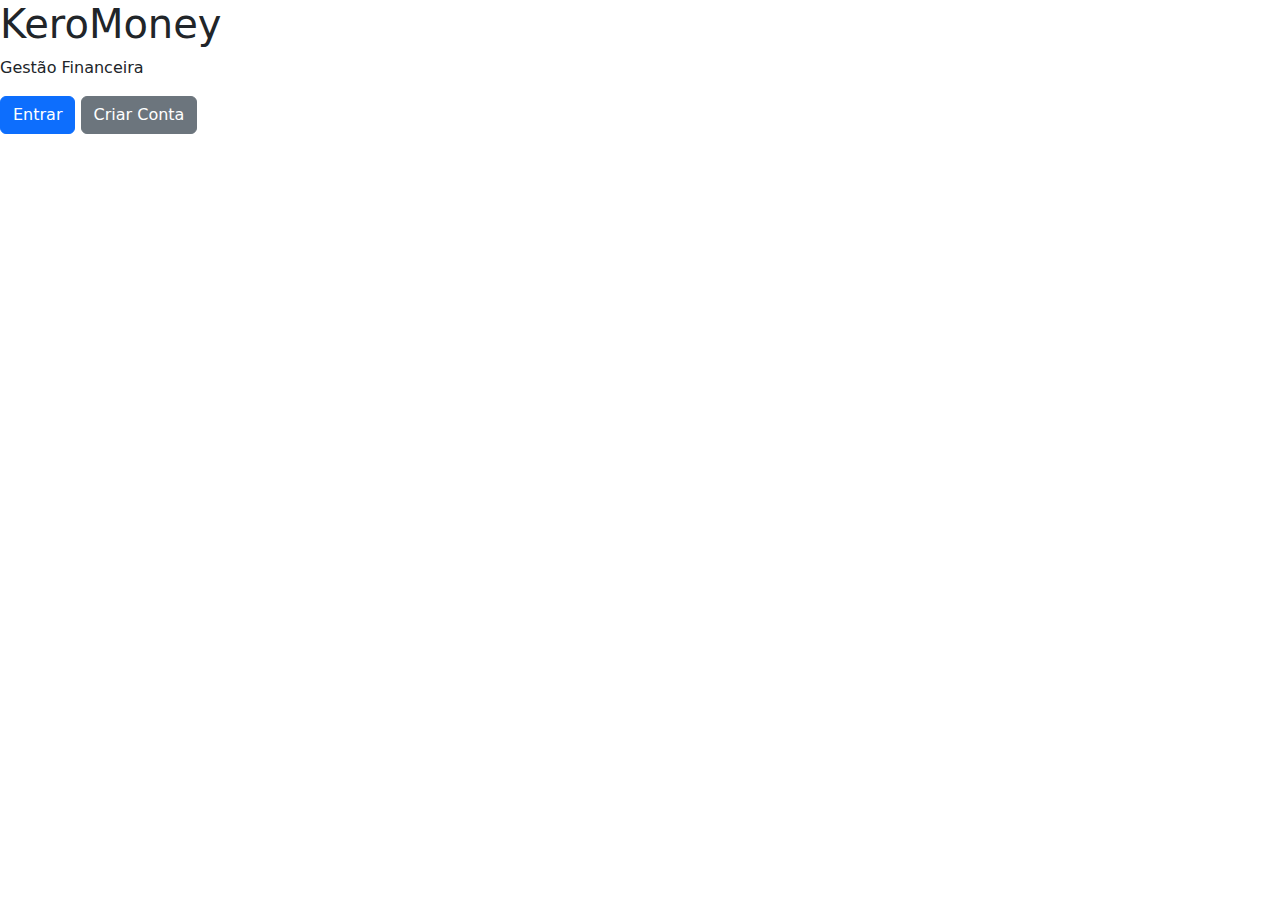
==== HTML/index.html @ df6b89f0 "Projeto Fintech V1" ====
<!doctype html>
<html lang="pt-br">
  <head>
    <meta charset="utf-8">
    <meta name="viewport" content="width=device-width, initial-scale=1">
    <title>KeroMoney</title>
    <!-- Chamada do CSS do BS-->
    <link href="https://cdn.jsdelivr.net/npm/bootstrap@5.3.3/dist/css/bootstrap.min.css" rel="stylesheet" integrity="sha384-QWTKZyjpPEjISv5WaRU9OFeRpok6YctnYmDr5pNlyT2bRjXh0JMhjY6hW+ALEwIH" crossorigin="anonymous">
    <!-- Chamada do seu arquivo CSS personalizado -->
    <link href="/Fintech/CSS/styles_index.css" rel="stylesheet">
  </head>

  <body>
    <div class="content">
      <h1>KeroMoney</h1>
      <p>Gestão Financeira</p>

      <a href="#" class="btn btn-primary btn-custom" data-bs-toggle="modal" data-bs-target="#loginModal">Entrar</a>
      <a href="#" class="btn btn-secondary btn-custom" data-bs-toggle="modal" data-bs-target="#signupModal">Criar Conta</a>
    </div>

    <!-- Modal de Login -->
    <div class="modal fade" id="loginModal" tabindex="-1" aria-labelledby="loginModalLabel" aria-hidden="true">
      <div class="modal-dialog modal-dialog-centered">
        <div class="modal-content">
          <div class="modal-header">
            <h5 class="modal-title" id="loginModalLabel">Login</h5>
            <button type="button" class="btn-close" data-bs-dismiss="modal" aria-label="Close"></button>
          </div>
          <div class="modal-body">
            <form>
              <div class="mb-3">
                <label for="loginInput" class="form-label">Login</label>
                <input type="text" class="form-control" id="loginInput" placeholder="Digite seu login">
              </div>
              <div class="mb-3">
                <label for="passwordInput" class="form-label">Senha</label>
                <input type="password" class="form-control" id="passwordInput" placeholder="Digite sua senha">
              </div>
            </form>
          </div>
          <div class="modal-footer">
            <button type="button" class="btn btn-secondary" data-bs-dismiss="modal">Fechar</button>
            <button type="button" class="btn btn-primary" onclick="window.location.href='pag_inicio.html'">Entrar</button>
          </div>
        </div>
      </div>
    </div>

    <!-- Modal de Criar Conta -->
    <div class="modal fade" id="signupModal" tabindex="-1" aria-labelledby="signupModalLabel" aria-hidden="true">
      <div class="modal-dialog modal-dialog-centered">
        <div class="modal-content">
          <div class="modal-header">
            <h5 class="modal-title" id="signupModalLabel">Criar Conta</h5>
            <button type="button" class="btn-close" data-bs-dismiss="modal" aria-label="Close"></button>
          </div>
          <div class="modal-body">
            <form>
              <div class="mb-3">
                <label for="nomeInput" class="form-label">Nome</label>
                <input type="text" class="form-control" id="nomeInput" placeholder="Digite seu nome">
              </div>
              <div class="mb-3">
                <label for="sobrenomeInput" class="form-label">Sobrenome</label>
                <input type="text" class="form-control" id="sobrenomeInput" placeholder="Digite seu sobrenome">
              </div>
              <div class="mb-3">
                <label for="emailInput" class="form-label">E-mail</label>
                <input type="email" class="form-control" id="emailInput" placeholder="Digite seu e-mail">
              </div>
              <div class="mb-3">
                <label for="senhaInput" class="form-label">Senha</label>
                <input type="password" class="form-control" id="senhaInput" placeholder="Digite sua senha">
              </div>
            </form>
          </div>
          <div class="modal-footer">
            <button type="button" class="btn btn-secondary" data-bs-dismiss="modal">Fechar</button>
            <button type="button" class="btn btn-primary" onclick="window.location.href='pag_inicio.html'">Criar Conta</button>
          </div>
        </div>
      </div>
    </div>

    <!-- Chamada do JS do BS-->
    <script src="https://cdn.jsdelivr.net/npm/bootstrap@5.3.3/dist/js/bootstrap.bundle.min.js" integrity="sha384-YvpcrYf0tY3lHB60NNkmXc5s9fDVZLESaAA55NDzOxhy9GkcIdslK1eN7N6jIeHz" crossorigin="anonymous"></script>
  </body>
</html>
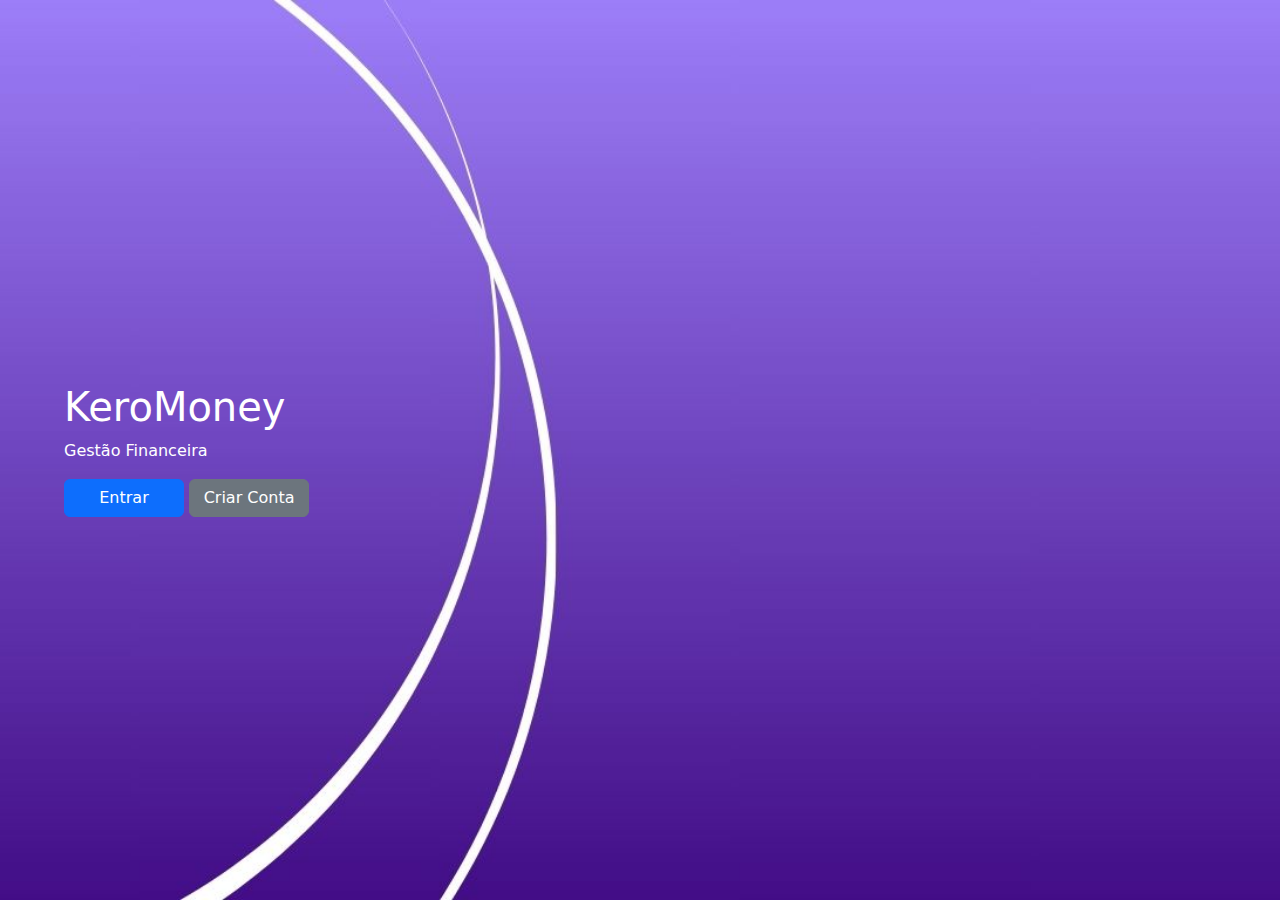
==== commit 5a5bdb68: "Atualização básica do código." ====
--- a/HTML/index.html
+++ b/HTML/index.html
@@ -7,7 +7,7 @@
     <!-- Chamada do CSS do BS-->
     <link href="https://cdn.jsdelivr.net/npm/bootstrap@5.3.3/dist/css/bootstrap.min.css" rel="stylesheet" integrity="sha384-QWTKZyjpPEjISv5WaRU9OFeRpok6YctnYmDr5pNlyT2bRjXh0JMhjY6hW+ALEwIH" crossorigin="anonymous">
     <!-- Chamada do seu arquivo CSS personalizado -->
-    <link href="/Fintech/CSS/styles_index.css" rel="stylesheet">
+    <link href="/CSS/styles_index.css" rel="stylesheet">
   </head>
 
   <body>
--- a/CSS/styles_index.css
+++ b/CSS/styles_index.css
@@ -0,0 +1,21 @@
+body {
+    margin: 0;
+    padding: 0;
+    height: 100vh;
+    background-image: url('/IMG/KeroMoney_Capa.jpg');
+    background-size: cover;
+    background-repeat: no-repeat;
+    background-position: center;
+    display: flex;
+    align-items: center;
+    color: white; /* Ajustar a cor do texto para ser legível sobre a imagem de fundo */
+  }
+  .content {
+    margin-left: 5%;
+  }
+  .btn-custom {
+    width: 120px; /* Define a largura dos botões */
+  }
+  .modal-content {
+    color: black; /* Define a cor do texto no modal */
+  }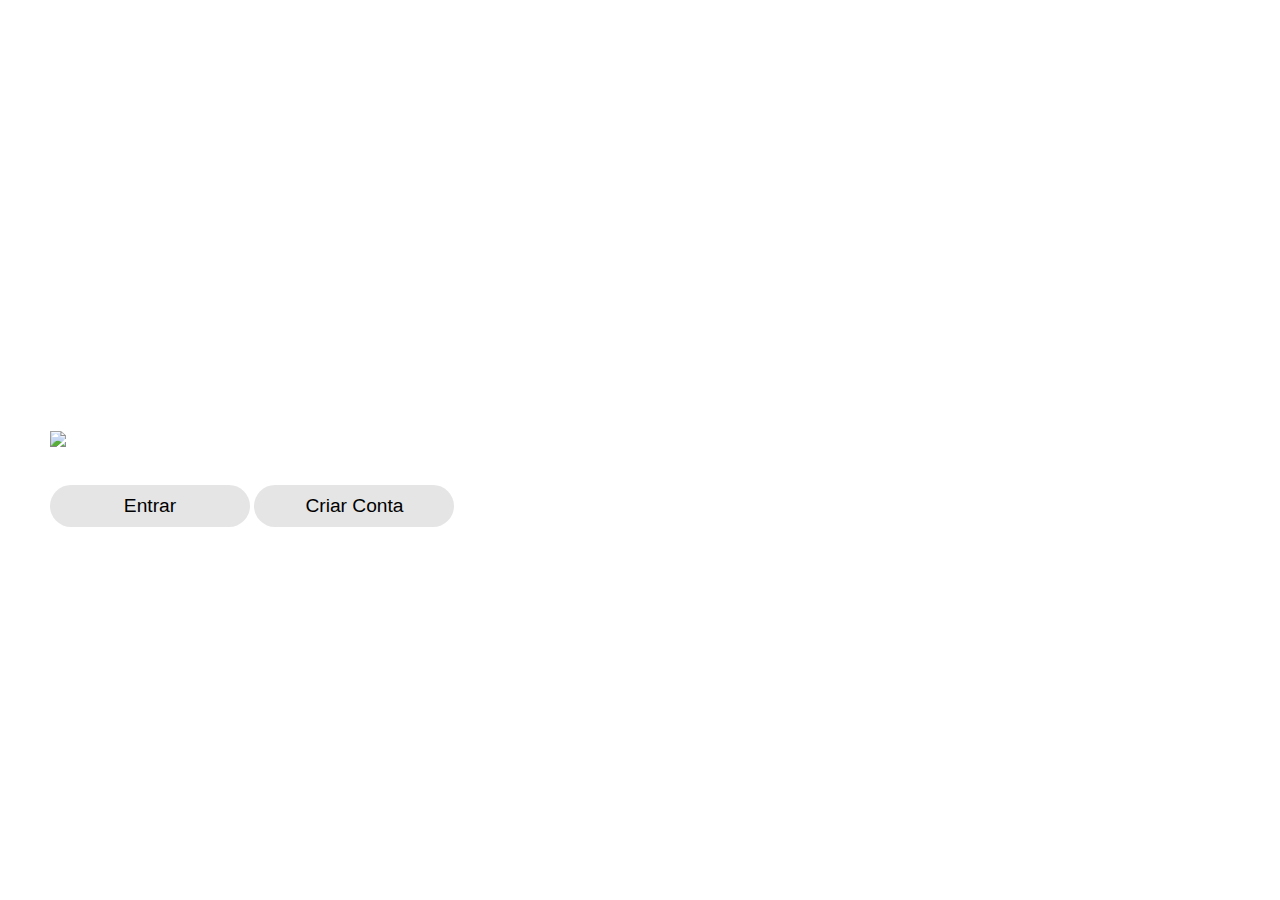
==== commit 601e3201: "Atualização do Site com Referencia no Site do IFood." ====
--- a/HTML/index.html
+++ b/HTML/index.html
@@ -1,89 +1,35 @@
-<!doctype html>
-<html lang="pt-br">
-  <head>
-    <meta charset="utf-8">
-    <meta name="viewport" content="width=device-width, initial-scale=1">
-    <title>KeroMoney</title>
-    <!-- Chamada do CSS do BS-->
-    <link href="https://cdn.jsdelivr.net/npm/bootstrap@5.3.3/dist/css/bootstrap.min.css" rel="stylesheet" integrity="sha384-QWTKZyjpPEjISv5WaRU9OFeRpok6YctnYmDr5pNlyT2bRjXh0JMhjY6hW+ALEwIH" crossorigin="anonymous">
-    <!-- Chamada do seu arquivo CSS personalizado -->
-    <link href="/CSS/styles_index.css" rel="stylesheet">
-  </head>
-
-  <body>
-    <div class="content">
-      <h1>KeroMoney</h1>
-      <p>Gestão Financeira</p>
-
-      <a href="#" class="btn btn-primary btn-custom" data-bs-toggle="modal" data-bs-target="#loginModal">Entrar</a>
-      <a href="#" class="btn btn-secondary btn-custom" data-bs-toggle="modal" data-bs-target="#signupModal">Criar Conta</a>
+<!DOCTYPE html>
+<html lang="pt">
+<head>
+    <!-- Linguagem, responsividade e titulo -->
+    <meta charset="UTF-8">
+    <meta name="viewport" content="width=device-width, initial-scale=1.0">
+    <title>Parceiros iFood</title>
+    
+    <!-- Importando Bootstrap via CDN -->
+    <link href="https://cdn.jsdelivr.net/npm/bootstrap@5.1.3/dist/css/bootstrap.min.css" rel="stylesheet">
+    
+    <!-- Caminho relativo para o CSS personalizado -->
+    <link rel="stylesheet" href="../css/styles.css">
+</head>
+<body class="index">
+    <div class="container-fluid tela-apresentacao">
+        <!-- Título da página com a fonte Parceiros -->
+        <div class="titulo">
+            <h1>Parceiros</h1>
+            <!-- Logo do IFood abaixo do título -->
+            <img src="../img/Logo_Branco.png" alt="IFood" class="logo-ifood">
+        </div>
+        <!-- Botões de ação com fonte Inter -->
+        <div class="acoes">
+            <!-- Ajuste para o botão "Entrar" ser um link -->
+            <a href="tela_login.html" class="btn btn-custom entrar">Entrar</a>
+            <a href="tela_registrar.html" class="btn btn-custom entrar">Criar Conta</a>
+        </div>
     </div>
 
-    <!-- Modal de Login -->
-    <div class="modal fade" id="loginModal" tabindex="-1" aria-labelledby="loginModalLabel" aria-hidden="true">
-      <div class="modal-dialog modal-dialog-centered">
-        <div class="modal-content">
-          <div class="modal-header">
-            <h5 class="modal-title" id="loginModalLabel">Login</h5>
-            <button type="button" class="btn-close" data-bs-dismiss="modal" aria-label="Close"></button>
-          </div>
-          <div class="modal-body">
-            <form>
-              <div class="mb-3">
-                <label for="loginInput" class="form-label">Login</label>
-                <input type="text" class="form-control" id="loginInput" placeholder="Digite seu login">
-              </div>
-              <div class="mb-3">
-                <label for="passwordInput" class="form-label">Senha</label>
-                <input type="password" class="form-control" id="passwordInput" placeholder="Digite sua senha">
-              </div>
-            </form>
-          </div>
-          <div class="modal-footer">
-            <button type="button" class="btn btn-secondary" data-bs-dismiss="modal">Fechar</button>
-            <button type="button" class="btn btn-primary" onclick="window.location.href='pag_inicio.html'">Entrar</button>
-          </div>
-        </div>
-      </div>
-    </div>
-
-    <!-- Modal de Criar Conta -->
-    <div class="modal fade" id="signupModal" tabindex="-1" aria-labelledby="signupModalLabel" aria-hidden="true">
-      <div class="modal-dialog modal-dialog-centered">
-        <div class="modal-content">
-          <div class="modal-header">
-            <h5 class="modal-title" id="signupModalLabel">Criar Conta</h5>
-            <button type="button" class="btn-close" data-bs-dismiss="modal" aria-label="Close"></button>
-          </div>
-          <div class="modal-body">
-            <form>
-              <div class="mb-3">
-                <label for="nomeInput" class="form-label">Nome</label>
-                <input type="text" class="form-control" id="nomeInput" placeholder="Digite seu nome">
-              </div>
-              <div class="mb-3">
-                <label for="sobrenomeInput" class="form-label">Sobrenome</label>
-                <input type="text" class="form-control" id="sobrenomeInput" placeholder="Digite seu sobrenome">
-              </div>
-              <div class="mb-3">
-                <label for="emailInput" class="form-label">E-mail</label>
-                <input type="email" class="form-control" id="emailInput" placeholder="Digite seu e-mail">
-              </div>
-              <div class="mb-3">
-                <label for="senhaInput" class="form-label">Senha</label>
-                <input type="password" class="form-control" id="senhaInput" placeholder="Digite sua senha">
-              </div>
-            </form>
-          </div>
-          <div class="modal-footer">
-            <button type="button" class="btn btn-secondary" data-bs-dismiss="modal">Fechar</button>
-            <button type="button" class="btn btn-primary" onclick="window.location.href='pag_inicio.html'">Criar Conta</button>
-          </div>
-        </div>
-      </div>
-    </div>
-
-    <!-- Chamada do JS do BS-->
-    <script src="https://cdn.jsdelivr.net/npm/bootstrap@5.3.3/dist/js/bootstrap.bundle.min.js" integrity="sha384-YvpcrYf0tY3lHB60NNkmXc5s9fDVZLESaAA55NDzOxhy9GkcIdslK1eN7N6jIeHz" crossorigin="anonymous"></script>
-  </body>
+    <!-- Importando JavaScript do Bootstrap via CDN -->
+    <script src="https://cdn.jsdelivr.net/npm/@popperjs/core@2.11.6/dist/umd/popper.min.js"></script>
+    <script src="https://cdn.jsdelivr.net/npm/bootstrap@5.1.3/dist/js/bootstrap.min.js"></script>
+</body>
 </html>
--- a/css/styles.css
+++ b/css/styles.css
@@ -0,0 +1,1026 @@
+/* ================= CONFIGURAÇÕES GLOBAIS ================= */
+
+/* Definir variáveis de cor para uso geral */
+:root {
+    
+    /* Cores do Site */
+        /* Cores dos Conteúdos */
+            /* Cores */
+            --cor-fundo: #d60000; /* Vermelho iFood */
+            /* Imagens */
+            --imagem-fundo-capa: url('../img/Fundo_Capa.png');
+            --imagem-fundo_telas_iniciais: url('../img/Fundo_TelasIniciais.png');
+            --imagem-fundo-telas-conteudos: url('../img/Fundo_TelasConteudos.png');
+            --imagem-fundo-telas-conteudos-2: url('../img/Fundo_TelaConteudos2.png');
+            /* FIM - Fundos das Telas */
+
+            /* Cores de Textos */
+            --cor-texto-branco: white; /* Texto Branco */
+            --cor-texto-vermelho:#ff0000; /* Texto Vermelho */
+            --cor-texto-preto: black; /* Texto Preto */
+            --cor-texto-verde: #1C5900; /* Texto Verde */
+            --cor-texto-azul: #002de3; /* Texto Azul */
+            /* FIM - Cores de Textos */
+
+            /* Cores dos Botôes */
+            --cor-botao-fundo_cinza_claro: #e5e5e5; /* Fundo cinza claro dos botões */
+            --cor-botao-fundo_branco: white; /* Fundo cinza claro dos botões */
+            --cor-botao-fundo_vermelho: #ff0000; /* Fundo cinza claro dos botões */
+            --cor-botao-fundo_azul_claro: #5699FE; /* Fundo cinza claro dos botões */
+            --cor-botao-fundo_verde_claro: #00A811; /* Fundo cinza claro dos botões */
+            --cor-botao-fundo_preto: black; /* Fundo cinza claro dos botões */
+
+            --cor-botao-texto_preto: black; /* Texto preto dos botões */
+            --cor-botao-texto_branco: white; /* Texto preto dos botões */
+            --cor-botao-texto_vermelho: #d60000; /* Texto preto dos botões */ 
+
+            --cor-botao-hover_cinza_escuro: #b3b3b3; /* Cor de fundo dos botões ao passar o mouse */
+            --cor-botao-hover_vermelho_escuro: #970000; /* Cor de fundo dos botões ao passar o mouse */
+            --cor-botao-hover_azul_escuro: #0059AB; /* Cor de fundo dos botões ao passar o mouse */
+            --cor-botao-hover_verde_escuro: #1C5900; /* Cor de fundo dos botões ao passar o mouse */
+            /* FIM - Cores dos Botôes */
+            
+            /* Cores dos Conteúdos */
+            --cor-fundo-conteudos_branco: white; /* Cor de fundo de alguns conteudos nas telas */
+            --cor-fundo-conteudos_vermelho: #d60000; /* Cor de fundo de alguns conteudos nas telas */
+            --cor-fundo-conteudos_preto: black; /* Cor de fundo de alguns conteudos nas telas */
+            --cor-fundo-conteudos_vermelho_claro:  rgba(255, 0, 0, 0.1);
+
+            /* Elementos de Imagem */
+            --imagem-seta-vermelha: url('../img/Elemento_Seta_Vermelha.png');
+
+            /* Icones de Imagem */
+            --imagem-icone-inicio_branco: url('../img/Icones/Icon_InicioBranco.png');
+            --imagem-icone-inicio_vermelho: url('../img/Icones/Icon_InicioVermelho.png');
+            --imagem-icone-vendas_branco: url('../img/Icones/Icon_VendasBranco.png');
+            --imagem-icone-vendas_vermelho: url('../img/Icones/Icon_VendasVermelho.png');
+            --imagem-icone-produtos_branco: url('../img/Icones/Icon_ProdutosBranco.png');
+            --imagem-icone-produtos_vermelho: url('../img/Icones/Icon_ProdutosVermelho.png');
+            --imagem-icone-campanhas_branco: url('../img/Icones/Icon_CampanhasBranco.png');
+            --imagem-icone-campanhas_vermelho: url('../img/Icones/Icon_CampanhasVermelho.png');
+            --imagem-icone-perfil_branco: url('../img/Icones/Icon_PerfilBranco.png');
+            --imagem-icone-perfil_vermelho: url('../img/Icones/Icon_PerfilVermelho.png');
+
+        /* FIM - Cores dos Conteúdos */
+
+        /* Cores do Menu */
+            /* Cores Menu */
+            --cor-fundo-menu: white; /* Fundo do menu lateral */
+
+            /* Cores Fundo Botão */
+            --cor-fundo-item-selecionado: #d60000; /* Fundo do item ativo no menu */
+            --cor-fundo-item-nao-seleciona: white; /* Fundo do item ativo no menu */
+            --cor-hover-fundo-item-nao-selecionado: rgb(250, 225, 225); /* Fundo do item ativo no menu */           
+
+            /* Cores dos Textos */
+            --cor-texto-item-selecionado: white; /* Texto do item ativo no menu */
+            --cor-texto-item-nao-seleciona: rgb(70, 70, 70); /* Texto padrão dos itens de menu */
+
+            /* Cores de Bordas e Sombras */
+            --cor-borda-menu: #e0e0e0; /* Borda do menu lateral */
+            --cor-sombra-menu: rgba(0, 0, 0, 0.1); /* Sombra do menu lateral */
+        /* FIM - Cores do Menu */
+
+        /* Fontes */
+            --fonte-inter: 'Inter', sans-serif;
+            --fonte-inknut: 'Inknut Antiqua', serif;
+
+        /* FIM - Fontes */
+
+    /* FIM - Cores do Site */
+
+}
+
+/* Importar fontes personalizadas usadas em várias páginas */
+@import url('https://fonts.googleapis.com/css2?family=Inter:ital,opsz,wght@0,14..32,100..900;1,14..32,100..900&display=swap');
+
+@import url('https://fonts.googleapis.com/css2?family=Inknut+Antiqua:wght@300;400;500;600;700;800;900&display=swap');
+
+/* Estilo geral do corpo da página */
+body {
+    font-family: var(--fonte-inter); /* Usar a fonte global Inter */
+    margin: 0;
+    padding: 0;
+    display: flex;
+    justify-content: center;
+    align-items: center;
+    height: 100vh;
+}
+
+/* Estilo para botões usados globalmente */
+.btn-custom {
+    background-color: var(--cor-botao-fundo_cinza_claro);
+    color: var(--cor-botao-texto_preto);
+    border-radius: 30px;
+    font-size: 1.2em;
+    width: 200px;
+    margin-bottom: 10px;
+}
+
+.btn-custom:hover {
+    background-color: var(--cor-botao-hover_cinza_escuro);
+}
+
+/* Estilo para botões secundários */
+.btn-custom-secundario {
+    background-color: var(--cor-botao-fundo_vermelho);
+    color: var(--cor-botao-texto_branco);
+    border-radius: 30px;
+    box-shadow: 0 2px 10px var(--cor-sombra-menu); /* Sombra do menu lateral */
+    font-size: 15px;
+    width: 200px;
+    margin-bottom: 10px;
+}
+
+.btn-custom-secundario:hover {
+    background-color: var(--cor-botao-hover_vermelho_escuro);
+    color: var(--cor-texto-branco);
+}
+
+.p {
+    color: var(--cor-texto); /* Cor de texto branca */
+}
+
+/* ================= CONFIGURAÇÕES INDIVIDUAIS DO MENU ================= */
+
+ /* Estilo geral do menu lateral */
+ .menu-lateral {
+    height: 100%;
+    padding-top: 20px;
+    border-top-right-radius: 25px;
+    border-bottom-right-radius: 25px;
+    border-right: 1px solid var(--cor-borda-menu); /* Borda do menu lateral */
+    box-shadow: 0 2px 10px var(--cor-sombra-menu); /* Sombra do menu lateral */
+    background-color: var(--cor-fundo-menu);
+    position: fixed;
+    top: 0;
+    left: 0;
+}
+
+/* Estilo dos itens do menu */
+.menu-lateral ul {
+    list-style-type: none;
+    padding: 0;
+    margin: 0;
+}
+
+.menu-lateral ul li a {
+    margin-bottom: 30px;
+    text-align: center;
+    border-radius: 100%;
+    height: 80px;
+    display: block;
+    text-decoration: none;
+}
+
+/* Configurações do Item Selecionado - Fundos e Tamanhos */
+.menu-lateral a.item-menu-selecionado {
+    background-color: var(--cor-fundo-item-selecionado); /* Fundo do item ativo */
+    padding: 5px;
+}
+
+.menu-lateral a.item-menu-selecionado-campanha {
+    background-color: var(--cor-fundo-item-selecionado); /* Fundo do item ativo */
+}
+
+.menu-lateral a.item-menu-selecionado-campanha span{
+    color: var(--cor-texto-item-selecionado); /* Cor do texto abaixo do ícone ativo */
+}
+
+.menu-lateral a.item-menu-selecionado-campanha:hover{
+    background-color: var(--cor-fundo-item-selecionado); /* Fundo do item selecionado */
+}
+
+
+
+/* Configurações do Item Selecionado - Texto */
+.menu-lateral a.item-menu-selecionado span {
+    color: var(--cor-texto-item-selecionado); /* Cor do texto abaixo do ícone ativo */
+}
+
+/* Configurações dos Itens não Selecionados */
+.menu-lateral a span {
+    display: block;
+    font-size: 9px;
+    color: var(--cor-texto-item-nao-seleciona); /* Cor do texto abaixo dos ícones */
+}
+
+/* Configurações dos Itens não Selecionados - Quando o mouse passa por cima do Item */
+.menu-lateral a.item-menu-selecionado:hover{
+    background-color: var(--cor-fundo-item-selecionado); /* Fundo do item selecionado */
+}
+
+.menu-lateral a:hover{
+    background-color: var(--cor-hover-fundo-item-nao-selecionado); /* Fundo do item selecionado */
+}
+
+/* Estilo dos ícones */
+.icon-menu {
+    display: block;
+    margin: 7px auto 5px;
+    width: 30px;
+    height: 30px;
+}
+
+.icon-menu-inicio-branco {
+    background-image: var(--imagem-icone-inicio_branco);
+}
+
+.icon-menu-inicio-vermelho {
+    background-image: var(--imagem-icone-inicio_vermelho);
+}
+
+.icon-menu-vendas-branco {
+    background-image: var(--imagem-icone-vendas_branco);
+}
+
+.icon-menu-vendas-vermelho {
+    background-image: var(--imagem-icone-vendas_vermelho);
+}
+
+.icon-menu-produtos-branco {
+    background-image: var(--imagem-icone-produtos_branco);
+}
+
+.icon-menu-produtos-vermelho {
+    background-image: var(--imagem-icone-produtos_vermelho);
+}
+
+.icon-menu-campanhas-branco {
+    background-image: var(--imagem-icone-campanhas_branco);
+}
+
+.icon-menu-campanhas-vermelho {
+    background-image: var(--imagem-icone-campanhas_vermelho);
+}
+
+.icon-menu-perfil-branco {
+    background-image: var(--imagem-icone-perfil_branco);
+}
+
+.icon-menu-perfil-vermelho {
+    background-image: var(--imagem-icone-perfil-vermelho);
+}
+
+/* ================= FIM - CONFIGURAÇÕES INDIVIDUAIS DO MENU ================= */
+
+
+/* ================= CONFIGURAÇÕES INDIVIDUAIS DA TELA INDEX ================= */
+
+body.index {
+    color: var(--cor-texto-branco); /* Cor de texto branca */
+    background-image: var(--imagem-fundo-capa); /* Usando a variável da imagem de fundo para a tela inicial */
+    background-size: cover;
+    background-position: center;
+    background-repeat: no-repeat;
+    background-attachment: fixed;
+}
+
+/* Estilo do container principal da tela de apresentação */
+.tela-apresentacao {
+    display: flex;
+    flex-direction: column;
+    justify-content: center;
+    align-items: flex-start;
+    padding-left: 50px;
+    height: 100%;
+}
+
+/* Estilo do título na tela principal */
+.titulo h1 {
+    font-family: 'Parceiros', sans-serif;
+    font-size: 2.5em;
+    margin-bottom: 20px;
+}
+
+/* Estilo do logo do iFood na tela principal */
+.logo-ifood {
+    width: 150px;
+    margin-bottom: 30px;
+}
+
+/* ================= FIM - CONFIGURAÇÕES INDIVIDUAIS DA TELA INDEX ================= */
+
+/* ================= CONFIGURAÇÕES INDIVIDUAIS DA TELA DE LOGIN E REGISTRAR ================= */
+
+body.login {
+    color: var(--cor-texto-preto); /* Cor de texto branca */
+    background-image: var(--imagem-fundo_telas_iniciais); /* Imagem de fundo específica para a tela de login */
+    background-size: cover;
+    background-position: center;
+    background-repeat: no-repeat;
+    background-attachment: fixed;
+}
+
+/* Estilo do container de login */
+.tela-login-container {
+    display: flex;
+    justify-content: center;
+    align-items: center;
+    height: 100vh;
+}
+
+/* Estilo da caixa de login */
+.caixa-login {
+    background-color: white;
+    border: 2px solid var(--cor-botao-hover_cinza_escuro); /* Usando a cor hover como borda */
+    border-radius: 15px;
+    padding: 30px;
+    text-align: center;
+    box-shadow: 0 0 10px rgba(0, 0, 0, 0.1);
+    width: 400px;
+}
+
+/* Estilo dos campos de entrada de e-mail e senha */
+.campo-entrada {
+    margin-bottom: 20px;
+    padding: 10px;
+    border-radius: 30px;
+    border: 1px solid var(--cor-botao-hover_cinza_escuro);
+}
+
+/* Estilo do texto "Acesse com" na tela de login */
+.acesso-com {
+    margin-bottom: 15px;
+    color: var(--cor-texto);
+}
+
+/* Estilo para ícones de acesso */
+.icones-acesso {
+    display: flex;
+    justify-content: center;
+    gap: 15px;
+}
+
+/* Estilo dos ícones individuais */
+.icone-google,
+.icone-facebook {
+    width: 40px;
+    height: 40px;
+    cursor: pointer;
+}
+
+/* ================= FIM - CONFIGURAÇÕES INDIVIDUAIS DA TELA DE LOGIN E REGISTRAR ================= */
+
+/* ================= CONFIGURAÇÕES INDIVIDUAIS DA TELA DE INICIO ================= */
+
+body.inicio {
+    color: var(--cor-texto-preto); /* Cor de texto branca */
+    background-image: var(--imagem-fundo-telas-conteudos); /* Imagem de fundo específica para a tela de login */
+    background-size: cover;
+    background-position: center;
+    background-repeat: no-repeat;
+    background-attachment: fixed;
+}
+
+/* Configuração do conteúdo principal para ocupar toda a tela */
+.conteudo-principal-fundo {
+    flex-direction: column;
+    height: 100%;
+    width: 80%;
+
+}
+
+/* Configuração do conteúdo principal para ocupar toda a tela */
+.conteudo-principal {
+    flex-direction: column;
+}
+
+/* Flex grow nos elementos para que se adaptem ao espaço disponível */
+.flex-grow-1 {
+    flex-grow: 1;
+    display: flex;
+    justify-content: center;
+    align-items: center;
+}
+
+/* Estilo geral para os blocos de conteúdo */
+.bloco-conteudo {
+    background-color: white; /* Fundo branco */
+    border-radius: 20px; /* Cantos arredondados */
+    box-shadow: 0px 4px 8px rgba(0, 0, 0, 0.1); /* Sombra suave */
+    height: 100%;
+}
+
+.bloco-infos-usuarios{
+    padding: 15px 10px;
+}
+
+.bloco-saldo {
+    color: var(--cor-texto-branco);
+    background-color: var(--cor-fundo-conteudos_vermelho);
+    text-align: center;
+}
+
+.bloco-grafico{
+    height: 100%; /* Ocupa a altura disponível */
+}
+
+/* Ajuste das alturas dos gráficos e blocos */
+#graficoVendas, #graficoCustos {
+    width: 100%;
+    height: 100%; /* Ajuste da altura dos gráficos para ocupar a área */
+}
+
+
+.bloco-conteudo h1 {
+    font-size: 2.5rem;
+}
+
+
+
+/* Ajuste blocos de Campanhas */
+.bloco-campanhas-inicio {
+    text-align: center;
+    height: 200px; /* Ocupa a altura disponível */
+}
+
+.bloco-campanhas-inicio-designer {
+    padding: 10px 0px;
+}
+
+.bloco-campanhas-inicio-designer-conteudo-fundo {
+    height: 100%;
+}
+
+.bloco-campanhas-inicio-designer-conteudo {
+    border-radius: 50%; /* Cantos arredondados */
+    background-color: var(--cor-fundo-conteudos_vermelho_claro); /* Fundo vermelho claro */
+    box-shadow: 0px 4px 8px rgba(0, 0, 0, 0.5); /* Sombra suave */
+    width: 120px;
+    height: 120px;
+    display: flex;
+    flex-direction: column;
+    justify-content: center;
+    align-items: center;
+}
+
+.espacamento-conteudo-inicio{
+    margin-bottom: 3px;
+}
+
+.bloco-campanhas-inicio-designer-conteudo img{
+    width: 30px;
+    height: 30px;
+}
+
+.bloco-campanhas-inicio-designer-conteudo h1 {
+    font-size: 16px;
+    color: var(--cor-texto-preto); /* Cor do texto */
+}
+
+.bloco-campanhas-inicio-designer-conteudo h2{
+    font-size: 12px;
+    color: var(--cor-texto-vermelho); /* Cor do nome da campanha */
+    margin: 0;
+}
+
+/* Setas de navegação vermelhas */
+.carousel-control-prev,
+.carousel-control-next{
+    width: 7%;
+}
+
+
+.carousel-control-prev-icon,
+.carousel-control-next-icon {
+    width: 30px;
+    height: 30px;
+    border-radius: 50%;
+}
+
+.seta-vermelha {
+    background-image: var(--imagem-seta-vermelha);
+    padding: 5px;
+}
+
+/* Estilos para setas */
+.carousel-control-prev-icon {
+    transform: rotate(180deg); /* Rotaciona para criar a seta de voltar */
+}
+
+.carousel-control-next-icon {
+    transform: rotate(360deg); /* Rotaciona para criar a seta de avançar */
+}
+
+/* FIM - Ajuste blocos de Campanhas */
+
+
+/* Ajustes Botões Criar Campanha e Adicionar Produto */
+.text-rigth{
+    text-align: right !important
+}
+
+
+
+/* =================  FIM - CONFIGURAÇÕES INDIVIDUAIS DA TELA DE INICIO ================= */
+
+/* ================= CONFIGURAÇÕES INDIVIDUAIS DA TELA VENDAS ================= */
+
+body.vendas {
+    color: var(--cor-texto-branco); /* Cor de texto branca */
+    background-image: var(--imagem-fundo-telas-conteudos-2); /* Usando a variável da imagem de fundo para a tela inicial */
+    background-size: cover;
+    background-position: center;
+    background-repeat: no-repeat;
+    background-attachment: fixed;
+}
+
+/* Estilo da Página de Vendas */
+
+.container-vendas {
+    width: 100%;
+    display: flex;
+    flex-direction: column;
+}
+
+.header-vendas h1 {
+    color: var(--cor-texto-branco);
+    font-size: 30px;
+    margin-top: 20px;
+    margin-bottom: 20px;
+}
+
+.blocos-vendas {
+    display: flex;
+    gap: 15px;
+    justify-content: center;
+    flex-wrap: wrap;
+}
+
+.bloco {
+    border-radius: 20px;
+    padding: 20px 5px;
+    width: 49%;
+    height: 80%;
+}
+
+.bloco p {
+    font-size: 1rem;
+    color: var(--cor-texto-preto);
+    margin-bottom: 10px;
+}
+
+.bloco h2 {
+    font-size: 1.5rem;
+    color: var(--cor-texto-preto);
+    margin-bottom: 10px;
+}
+
+/* Estilos Específicos para Cada Bloco */
+.total-vendas, .qtd-vendas, .mais-pedido, .tempo-medio {
+    background-color: var(--cor-fundo-conteudos_branco);
+    text-align: center;
+    box-shadow: 0 4px 8px rgba(0, 0, 0, 0.1);
+    height: 130px;
+    margin-bottom: 15px;
+}
+
+.bloco.mais-pedido img{
+    width: 6rem;
+    border-radius: 100px;
+}
+
+.mais-pedido p:last-child {
+    font-size: 1rem;
+    color: var(--cor-texto-preto);
+}
+
+
+
+
+/* Estilo do Histórico de Pedidos */
+
+.historico-pedidos {
+    background-color: var(--cor-fundo-conteudos_branco);
+    width: 100%;
+    height: 100%;
+    padding: 20px;
+    border-radius: 20px;
+    box-shadow: 0px 4px 8px rgba(0, 0, 0, 0.1);
+}
+
+.historico-pedidos h2 {
+    color: var(--cor-texto-preto);
+    text-align: center;
+    font-size: 20px;
+    margin-bottom: 20px;
+}
+
+.linha-horizontal{
+    border-top: 2px solid var(--cor-fundo);
+    width: 100%;
+    margin: 20px 0px 20px 0px;
+}
+
+.historico-pedidos p {
+    color: var(--cor-texto-preto);
+    font-size: 12px;
+    margin: 3px;
+}
+
+.icon-filtro{
+    color: var(--cor-botao-fundo_preto);
+}
+
+.pedido {
+    display: flex;
+    justify-content: space-between;
+    align-items: center;
+    border-bottom: 1px solid #e0e0e0;
+    padding: 10px 0;
+}
+
+.pedido-info {
+    display: flex;
+    align-items: center;
+    gap: 15px;
+}
+
+.pedido-info img {
+    width: 40px;
+    height: 40px;
+}
+
+.pedido-info div {
+    flex-direction: column;
+}
+
+.pedido-status {
+    font-size: 1rem;
+    font-weight: bold;
+    width: 120px;
+    text-align: center;
+}
+
+.icon-seta-pedido{
+    color: var(--cor-botao-fundo_vermelho);
+}
+
+.icon-editar-perfil{
+    color: var(--cor-botao-fundo_branco);
+    background-color: var(--cor-botao-fundo_preto);
+    padding: 10px;
+    border-radius: 50px;
+    box-shadow: 0px 4px 8px rgb(255, 255, 255);
+}
+
+.pedido-status.finalizado {
+    color: green;
+}
+
+.pedido-status.andamento {
+    color: blue;
+}
+
+.pedido-status.cancelado {
+    color: red;
+}
+
+.pedido-valor p {
+    text-align: center;
+    margin: 0;
+    font-size: 1.2rem;
+    color: green;
+    font-weight: bold;
+}
+
+.pedido-valor p:last-child {
+    color: red;
+    font-size: 1rem;
+}
+
+/* ================= FIM - CONFIGURAÇÕES INDIVIDUAIS DA TELA VENDAS ================= */
+
+
+/* ================= CONFIGURAÇÕES INDIVIDUAIS DA TELA PRODUTOS ================= */
+
+body.produtos {
+    color: var(--cor-texto-branco); /* Cor de texto branca */
+    background-image: var(--imagem-fundo-telas-conteudos-2); /* Usando a variável da imagem de fundo para a tela inicial */
+    background-size: cover;
+    background-position: center;
+    background-repeat: no-repeat;
+    background-attachment: fixed;
+}
+
+
+/* Estilo da Lista de Produtos */
+
+.bloco-produtos {
+    background-color: white;
+    border-radius: 20px;
+    padding: 20px;
+    box-shadow: 0px 4px 8px rgba(0, 0, 0, 0.1);
+    margin-top: 20px;
+}
+
+.bloco-produtos h2 {
+    color: var(--cor-texto-preto);
+    text-align: center;
+    font-size: 20px;
+    margin-bottom: 20px;
+}
+
+.bloco-produtos p {
+    color: var(--cor-texto-preto);
+}
+
+.produto {
+    display: flex;
+    justify-content: space-between;
+    align-items: center;
+    border-bottom: 1px solid #e0e0e0;
+    padding: 10px 0;
+}
+
+.produto-info {
+    display: flex;
+    align-items: center;
+    gap: 15px;
+}
+
+.produto-info img {
+    width: 50px;
+    height: 50px;
+    padding: 3px;
+}
+
+.produto-info div {
+    display: flex;
+    flex-direction: column;
+}
+
+.produto-info p {
+    margin: 0;
+    font-size: 1rem;
+}
+
+.produto-info .preco {
+    color: var(--cor-texto-verde);
+    font-size: 15px;
+    font-weight: bold;
+}
+
+.produto-status {
+    padding: 3px 10px;
+    border-radius: 20px;
+    text-align: center;
+    font-size: 0.9rem;
+    font-weight: bold;
+    width: 100px;
+}
+
+.produto-status.ativo {
+    background-color: #d1f7c4;
+    color: var(--cor-texto-verde);
+}
+
+.produto-status.inativo {
+    background-color: #f7d4d4;
+    color: var(--cor-texto-vermelho);
+}
+
+
+/* Estilo dos Contadores de Produtos */
+
+.contadores-produtos {
+    display: flex;
+    justify-content: space-between;
+    margin: 20px 0;
+}
+
+.bloco-contador {
+    background-color: white;
+    border-radius: 20px;
+    padding: 20px;
+    width: 30%;
+    text-align: center;
+    box-shadow: 0px 4px 8px rgba(0, 0, 0, 0.1);
+}
+
+.bloco-contador p {
+    font-size: 1rem;
+    color: black;
+    margin-bottom: 10px;
+}
+
+.bloco-contador h2 {
+    font-size: 2rem;
+    color: black;
+}
+
+/* ================= FIM - CONFIGURAÇÕES INDIVIDUAIS DA TELA PRODUTOS ================= */
+
+
+
+/* ================= CONFIGURAÇÕES INDIVIDUAIS DA TELA CAMPANHAS ================= */
+
+body.campanhas {
+    color: var(--cor-texto-branco); /* Cor de texto branca */
+    background-image: var(--imagem-fundo-telas-conteudos-2); /* Usando a variável da imagem de fundo para a tela inicial */
+    background-size: cover;
+    background-position: center;
+    background-repeat: no-repeat;
+    background-attachment: fixed;
+}
+
+/* Estilo do Histórico de Campanhas */
+
+.bloco-campanhas {
+    background-color: white;
+    border-radius: 20px;
+    box-shadow: 0px 4px 8px rgba(0, 0, 0, 0.1);
+    margin-top: 20px;
+    height: 60%;
+    padding: 20px;
+}
+
+.bloco-campanhas h2 {
+    color: var(--cor-texto-preto);
+    text-align: center;
+    font-size: 20px;
+    margin-bottom: 20px;
+}
+
+.bloco-campanhas p {
+    color: var(--cor-texto-preto);
+    font-size: 12px;
+    margin: 3px;
+}
+
+
+.campanha {
+    display: flex;
+    justify-content: space-between;
+    align-items: center;
+    border-bottom: 1px solid #e0e0e0;
+    padding: 10px 0;
+}
+
+.campanha-info {
+    text-align: left;
+}
+
+.campanha-info p {
+    margin: 0;
+}
+
+.campanha-valor {
+    text-align: center;
+}
+
+.campanha-valor p {
+    margin: 0;
+    font-size: 15px;
+    color: var(--cor-texto-verde);
+    font-weight: bold;
+}
+
+.campanha-status {
+    padding: 3px 10px;
+    border-radius: 20px;
+    text-align: center;
+    font-size: 0.9rem;
+    font-weight: bold;
+    width: 100px;
+}
+
+.campanha-status.ativa {
+    background-color: #d1f7c4;
+    color: var(--cor-texto-verde);
+}
+
+.campanha-status.pausada {
+    background-color: #d4e8f7;
+    color: var(--cor-texto-azul);
+}
+
+.campanha-status.inativa {
+    background-color: #f7d4d4;
+    color: var(--cor-texto-vermelho);
+}
+
+
+/* Estilo dos Contadores de Campanhas */
+.contadores-campanhas {
+    display: flex;
+    justify-content: space-between;
+    margin: 20px 0;
+}
+
+.bloco-contador {
+    background-color: var(--cor-fundo-conteudos_branco);
+    border-radius: 20px;
+    padding: 20px;
+    width: 30%;
+    text-align: center;
+    box-shadow: 0px 4px 8px rgba(0, 0, 0, 0.1);
+}
+
+.bloco-contador p {
+    font-size: 1rem;
+    color: var(--cor-texto-preto);
+    margin-bottom: 10px;
+}
+
+.bloco-contador h2 {
+    font-size: 2rem;
+    color: var(--cor-texto-preto);
+}
+
+/* ================= FIM - CONFIGURAÇÕES INDIVIDUAIS DA TELA CAMPANHAS ================= */
+
+
+
+/* ================= CONFIGURAÇÕES INDIVIDUAIS DA TELA PERFIL ================= */
+
+body.perfil {
+    color: var(--cor-texto-branco); /* Cor de texto branca */
+    background-image: var(--imagem-fundo-telas-conteudos-2); /* Usando a variável da imagem de fundo para a tela inicial */
+    background-size: cover;
+    background-position: center;
+    background-repeat: no-repeat;
+    background-attachment: fixed;
+}
+
+/* Estilos para o Perfil com Imagem e Botão de Alteração */
+
+.perfil-imagem {
+    text-align: center;
+    color: white;
+    margin: 20px 0;
+}
+
+.imagem-perfil-container {
+    position: relative;
+    display: inline-block;
+}
+
+.imagem-perfil {
+    width: 120px;
+    height: 120px;
+    border-radius: 50%;
+}
+
+.botao-alterar-imagem {
+    position: absolute;
+    bottom: 0;
+    right: 0;
+    background-color: transparent;
+    border: none;
+    cursor: pointer;
+}
+
+.botao-alterar-imagem img {
+    width: 30px;
+    height: 30px;
+}
+
+.nome-perfil {
+    background-color: rgb(0, 0, 0);
+    margin-top: 10px;
+    font-size: 1.8rem;
+    color: var(--cor-texto-branco);
+    font-weight: bold;
+    border-radius: 50px;
+    width: 400px;
+}
+
+
+/* Estilo das Configurações de Perfil */
+.perfil-configuracoes {
+    background-color: white;
+    border-radius: 20px;
+    padding: 20px;
+    box-shadow: 0px 4px 8px rgba(0, 0, 0, 0.1);
+    width: 90%;
+    margin: 20px auto;
+}
+
+.opcao-perfil {
+    display: flex;
+    align-items: center;
+    padding: 10px 0;
+    border-bottom: 1px solid #e0e0e0;
+}
+
+.opcao-perfil:last-child {
+    border-bottom: none;
+}
+
+.opcao-perfil img {
+    width: 30px;
+    height: 30px;
+}
+
+.opcao-perfil p {
+    flex-grow: 1;
+    margin-left: 15px;
+    font-size: 1.1rem;
+    color: var(--cor-texto-preto);
+}
+
+/* ================= FIM - CONFIGURAÇÕES INDIVIDUAIS DA TELA PERFIL ================= */
+
+
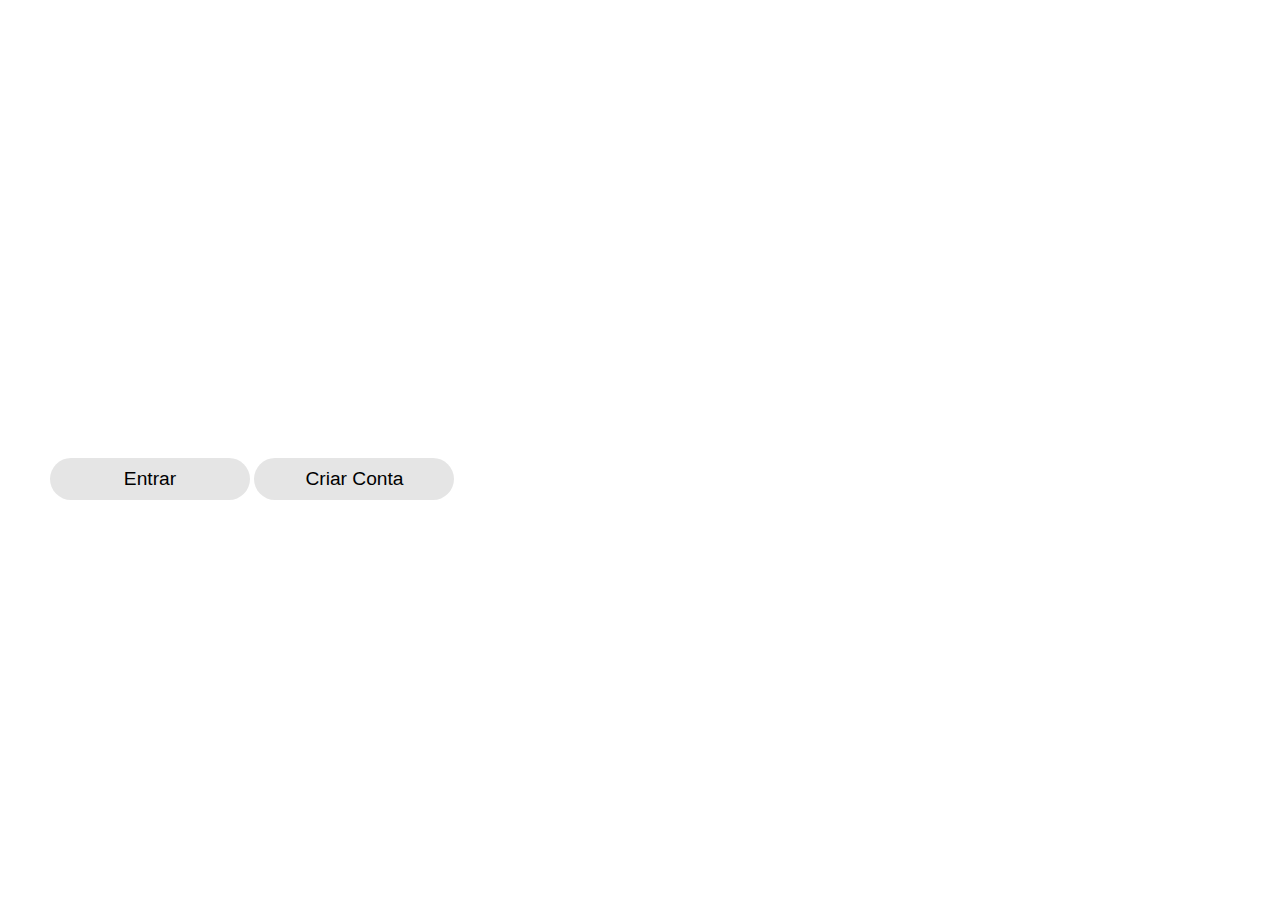
==== commit a34df2b9: "Atualizações principais das telas." ====
--- a/HTML/index.html
+++ b/HTML/index.html
@@ -16,9 +16,7 @@
     <div class="container-fluid tela-apresentacao">
         <!-- Título da página com a fonte Parceiros -->
         <div class="titulo">
-            <h1>Parceiros</h1>
-            <!-- Logo do IFood abaixo do título -->
-            <img src="../img/Logo_Branco.png" alt="IFood" class="logo-ifood">
+            <h1>KeroMoney</h1>
         </div>
         <!-- Botões de ação com fonte Inter -->
         <div class="acoes">
--- a/css/styles.css
+++ b/css/styles.css
@@ -6,7 +6,7 @@
     /* Cores do Site */
         /* Cores dos Conteúdos */
             /* Cores */
-            --cor-fundo: #d60000; /* Vermelho iFood */
+            --cor-fundo: #8c52ff; /* Vermelho iFood */
             /* Imagens */
             --imagem-fundo-capa: url('../img/Fundo_Capa.png');
             --imagem-fundo_telas_iniciais: url('../img/Fundo_TelasIniciais.png');
@@ -25,24 +25,24 @@
             /* Cores dos Botôes */
             --cor-botao-fundo_cinza_claro: #e5e5e5; /* Fundo cinza claro dos botões */
             --cor-botao-fundo_branco: white; /* Fundo cinza claro dos botões */
-            --cor-botao-fundo_vermelho: #ff0000; /* Fundo cinza claro dos botões */
+            --cor-botao-fundo_vermelho: #8c52ff; /* Fundo cinza claro dos botões */
             --cor-botao-fundo_azul_claro: #5699FE; /* Fundo cinza claro dos botões */
             --cor-botao-fundo_verde_claro: #00A811; /* Fundo cinza claro dos botões */
             --cor-botao-fundo_preto: black; /* Fundo cinza claro dos botões */
 
             --cor-botao-texto_preto: black; /* Texto preto dos botões */
             --cor-botao-texto_branco: white; /* Texto preto dos botões */
-            --cor-botao-texto_vermelho: #d60000; /* Texto preto dos botões */ 
+            --cor-botao-texto_vermelho: #8c52ff; /* Texto preto dos botões */ 
 
             --cor-botao-hover_cinza_escuro: #b3b3b3; /* Cor de fundo dos botões ao passar o mouse */
-            --cor-botao-hover_vermelho_escuro: #970000; /* Cor de fundo dos botões ao passar o mouse */
+            --cor-botao-hover_vermelho_escuro: #3701a2; /* Cor de fundo dos botões ao passar o mouse */
             --cor-botao-hover_azul_escuro: #0059AB; /* Cor de fundo dos botões ao passar o mouse */
             --cor-botao-hover_verde_escuro: #1C5900; /* Cor de fundo dos botões ao passar o mouse */
             /* FIM - Cores dos Botôes */
             
             /* Cores dos Conteúdos */
             --cor-fundo-conteudos_branco: white; /* Cor de fundo de alguns conteudos nas telas */
-            --cor-fundo-conteudos_vermelho: #d60000; /* Cor de fundo de alguns conteudos nas telas */
+            --cor-fundo-conteudos_vermelho: #8c52ff; /* Cor de fundo de alguns conteudos nas telas */
             --cor-fundo-conteudos_preto: black; /* Cor de fundo de alguns conteudos nas telas */
             --cor-fundo-conteudos_vermelho_claro:  rgba(255, 0, 0, 0.1);
 
@@ -68,9 +68,9 @@
             --cor-fundo-menu: white; /* Fundo do menu lateral */
 
             /* Cores Fundo Botão */
-            --cor-fundo-item-selecionado: #d60000; /* Fundo do item ativo no menu */
+            --cor-fundo-item-selecionado: #8c52ff; /* Fundo do item ativo no menu */
             --cor-fundo-item-nao-seleciona: white; /* Fundo do item ativo no menu */
-            --cor-hover-fundo-item-nao-selecionado: rgb(250, 225, 225); /* Fundo do item ativo no menu */           
+            --cor-hover-fundo-item-nao-selecionado: rgb(237, 225, 250); /* Fundo do item ativo no menu */           
 
             /* Cores dos Textos */
             --cor-texto-item-selecionado: white; /* Texto do item ativo no menu */
